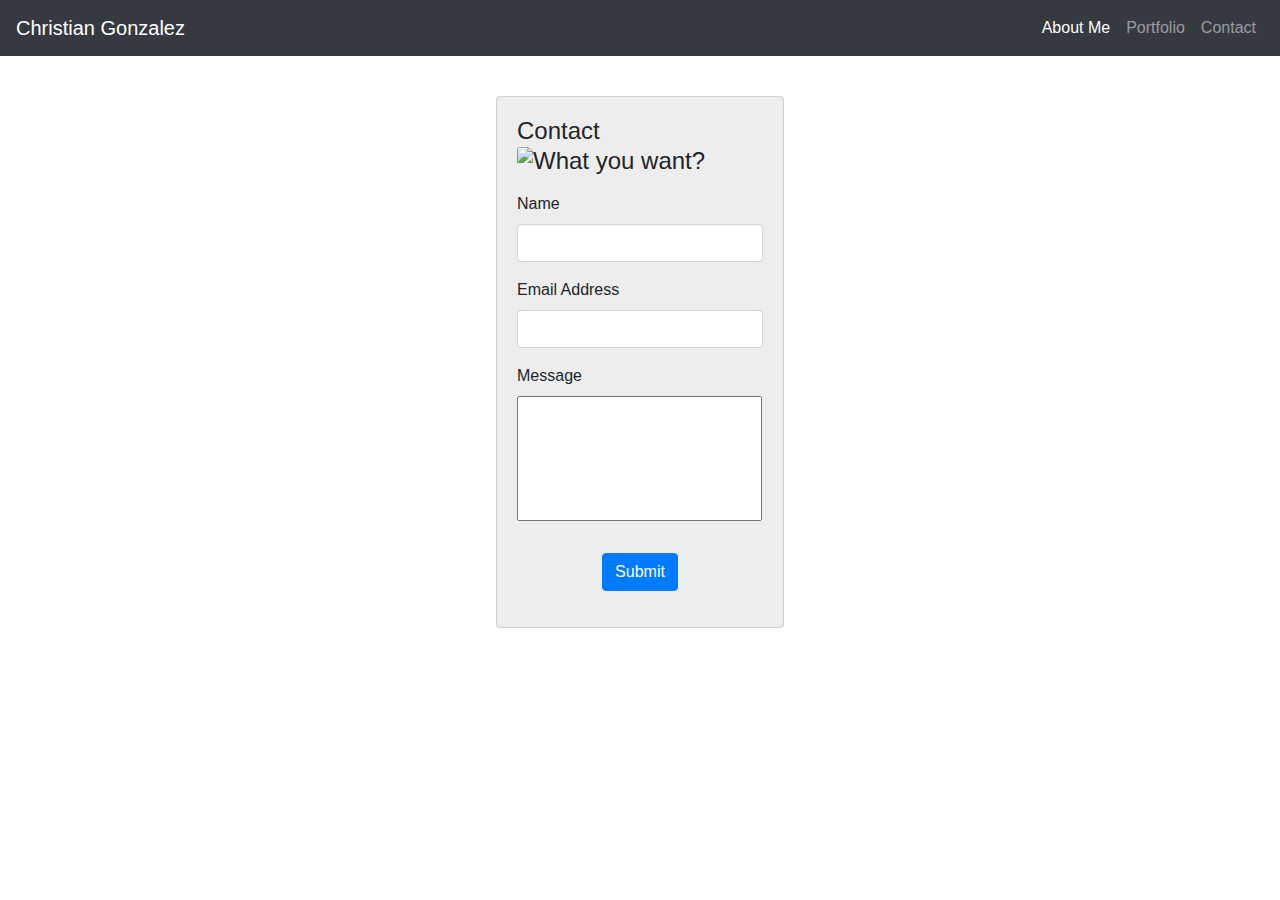
==== contact.html @ 12d0321c "Updated files" ====
<!DOCTYPE html>
<html lang="en">
<head>
    <meta charset="UTF-8">
    <meta name="viewport" content="width=device-width, initial-scale=1.0">
    <link rel="stylesheet" href="https://stackpath.bootstrapcdn.com/bootstrap/4.5.2/css/bootstrap.min.css" integrity="sha384-JcKb8q3iqJ61gNV9KGb8thSsNjpSL0n8PARn9HuZOnIxN0hoP+VmmDGMN5t9UJ0Z" crossorigin="anonymous">
    <link rel="stylesheet" href="contactStyle.css">
    <title>Contact</title>
</head>
<body class="wallpaper">

    <!-- Navbar -->
    <nav class="navbar navbar-expand-lg navbar-dark bg-dark">
      <a class="navbar-brand" href="#">Christian Gonzalez</a>
      <button class="navbar-toggler" type="button" data-toggle="collapse" data-target="#navbarSupportedContent" aria-controls="navbarSupportedContent" aria-expanded="false" aria-label="Toggle navigation">
        <span class="navbar-toggler-icon"></span>
      </button>
      <div class="collapse navbar-collapse" id="navbarSupportedContent">
        <ul class="navbar-nav ml-auto">
          <li class="nav-item active">
            <a class="nav-link" href="index.html">About Me <span class="sr-only">(current)</span></a>
          </li>
          <li class="nav-item">
            <a class="nav-link" href="portfolio.html">Portfolio</a>
          </li>
          <li class="nav-item">
            <a class="nav-link" href="contact.html" >Contact</a>
          </li>
        </ul>
        </form>
      </div>
    </nav>
     <!-- End of Navbar -->

     <!-- Contact Card -->
     <div class="card" style="width: 18rem;">
        <div class="card-body">
          <h4 class="card-title">Contact <img src="https://i.imgur.com/DOtQqly.png" class="card-img-top" alt="What you want?"></h4>
          <p class="card-text">

              <!-- Form -->
              <form>
                
                <div class="form-group">
                  <label for="exampleInputName1">Name</label>
                  <input type="name" class="form-control" id="exampleInputName1">
                </div>
                <div class="form-group">
                    <label for="exampleInputEmail1">Email Address</label>
                    <input type="email" class="form-control" id="exampleInputEmail1" aria-describedby="emailHelp">
                    <small id="emailHelp" class="form-text text-muted"></small>
                  </div>
                <div class="form-group">
                  <label for="exampleInputMessage1">Message</label> <br>
                  <input type="message" class="form-control-msg" id="exampleInputMessage1">
                </div>
                <button type="submit" class="btn btn-primary">Submit</button>
              </form>
              <!-- End of Form -->

          </p>
        </div>
    <!-- End of Contact Card -->
    <script src="https://code.jquery.com/jquery-3.5.1.slim.min.js" integrity="sha384-DfXdz2htPH0lsSSs5nCTpuj/zy4C+OGpamoFVy38MVBnE+IbbVYUew+OrCXaRkfj" crossorigin="anonymous"></script>
    <script src="https://cdn.jsdelivr.net/npm/popper.js@1.16.1/dist/umd/popper.min.js" integrity="sha384-9/reFTGAW83EW2RDu2S0VKaIzap3H66lZH81PoYlFhbGU+6BZp6G7niu735Sk7lN" crossorigin="anonymous"></script>
    <script src="https://stackpath.bootstrapcdn.com/bootstrap/4.5.2/js/bootstrap.min.js" integrity="sha384-B4gt1jrGC7Jh4AgTPSdUtOBvfO8shuf57BaghqFfPlYxofvL8/KUEfYiJOMMV+rV" crossorigin="anonymous"></script>
</body>
</html>
---- contactStyle.css ----
body, html {
    height: 100%;
    margin: 0;
}
.wallpaper {
    background-image: url("https://i.imgur.com/RhkutaY.png");
    height: 100%; 
    background-position: center;
    background-repeat: no-repeat;
    background-size: cover;
}
.card {
    background-color:#ededed;
    display: block;
    margin-top:40px;
    margin-right: auto;
    margin-bottom: 40px;
    margin-left: auto;
    
}
.card-img-top {
    width: 100px;
    height: auto;
}
.form-control-msg {
    height: 125px;
    width: 245px;
}
.btn {
    display: block;
    margin: 32px auto auto auto;
}
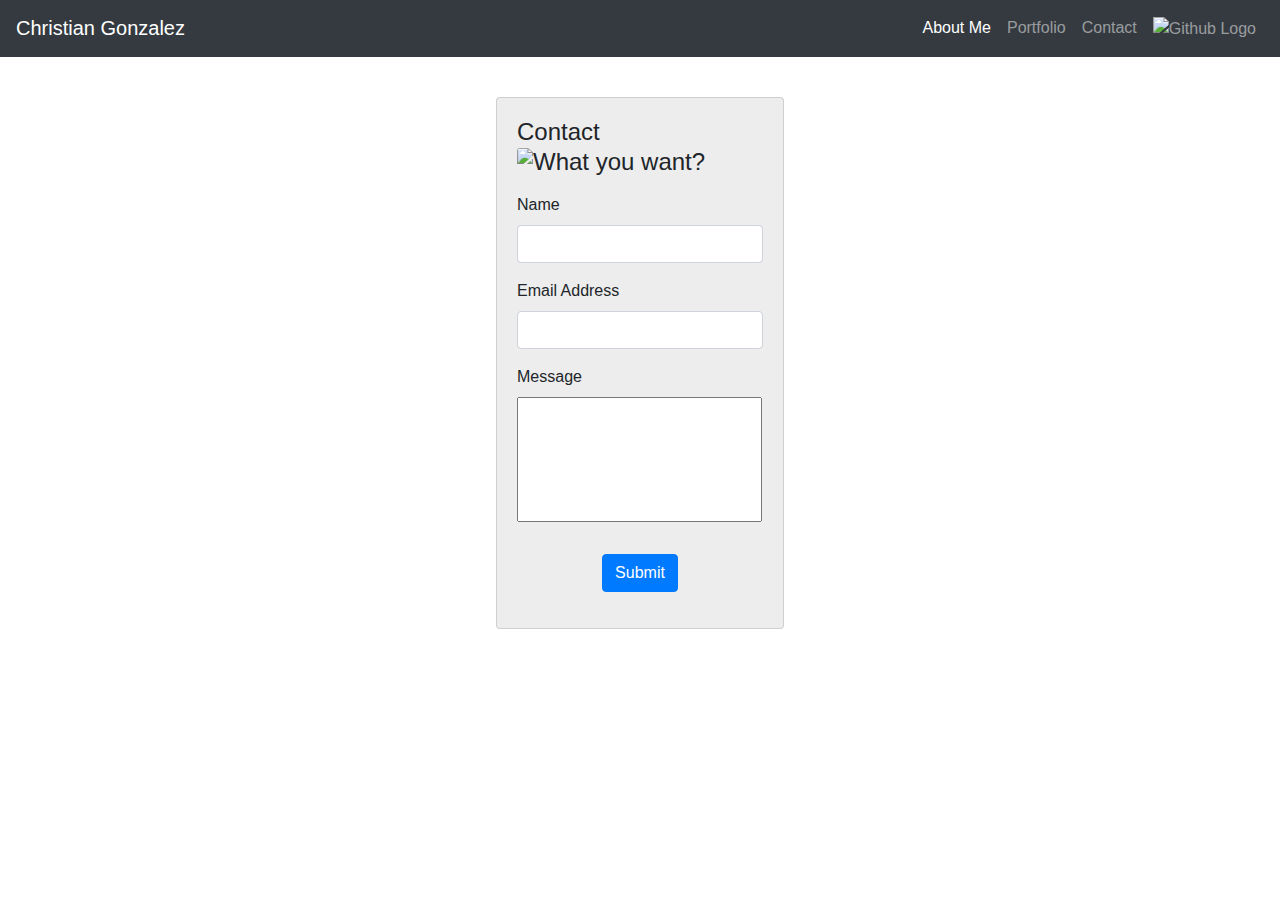
==== commit 38daba62: "Updated Code and added Github Logo" ====
--- a/contact.html
+++ b/contact.html
@@ -25,6 +25,9 @@
           </li>
           <li class="nav-item">
             <a class="nav-link" href="contact.html" >Contact</a>
+          </li>
+          <li class="nav-item">
+            <a class="nav-link" href="https://github.com/cgonzalez233"><img src="https://i.imgur.com/l1bQK2G.png" alt="Github Logo" class="githubLogo"></a>
           </li>
         </ul>
         </form>
--- a/contactStyle.css
+++ b/contactStyle.css
@@ -3,19 +3,17 @@
     margin: 0;
 }
 .wallpaper {
-    background-image: url("https://i.imgur.com/RhkutaY.png");
+    background-image: url("https://i.imgur.com/7GkXjXq.jpg");
     height: 100%; 
     background-position: center;
-    background-repeat: no-repeat;
+    background-repeat: repeat-y;
     background-size: cover;
 }
+/* Card Sizing */
 .card {
     background-color:#ededed;
     display: block;
-    margin-top:40px;
-    margin-right: auto;
-    margin-bottom: 40px;
-    margin-left: auto;
+    margin: 40px auto 40px auto;
     
 }
 .card-img-top {
@@ -29,4 +27,9 @@
 .btn {
     display: block;
     margin: 32px auto auto auto;
+}
+/* End Card Sizing */
+.githubLogo {
+    width: 20px;
+    height: auto;
 }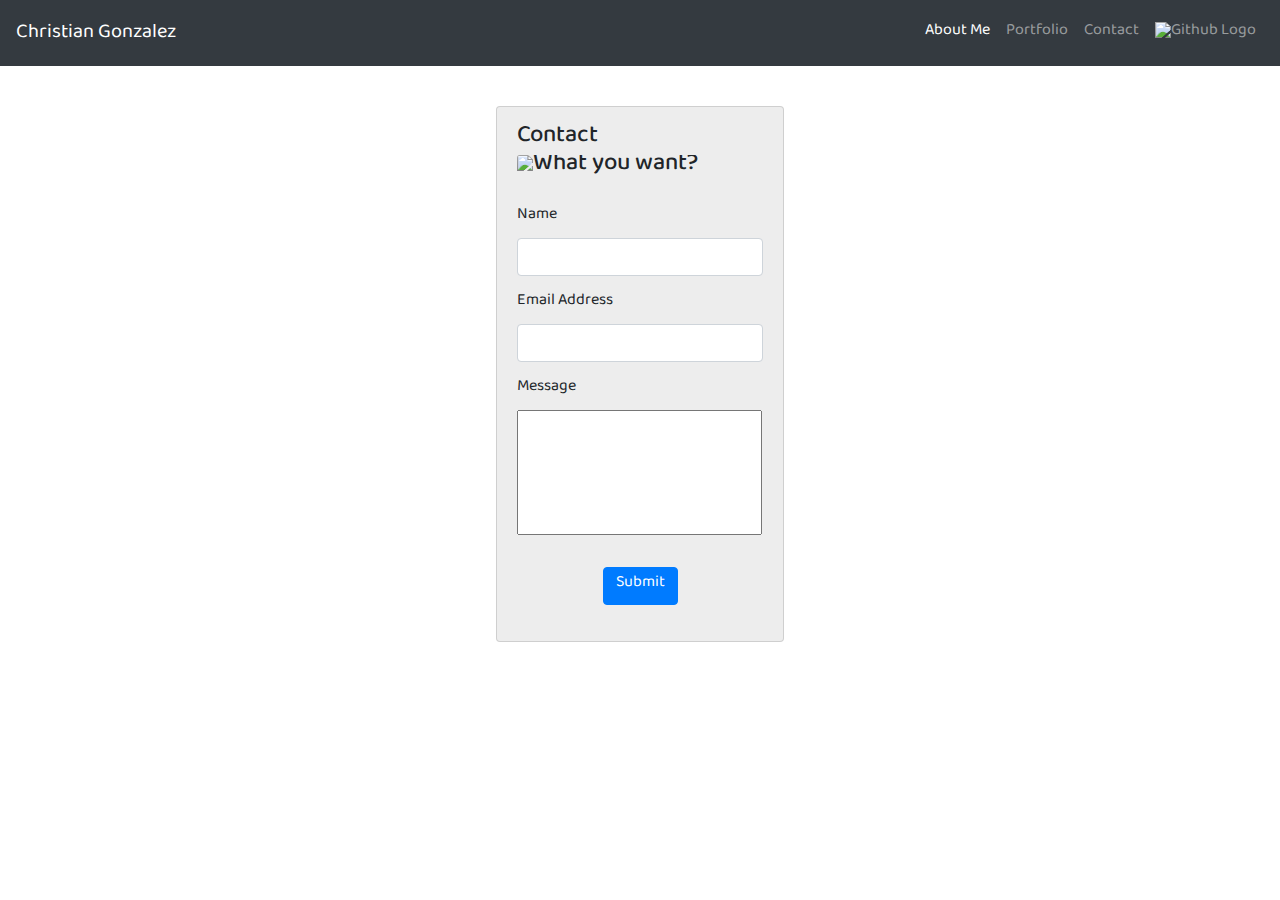
==== commit 7da70052: "New Font" ====
--- a/contact.html
+++ b/contact.html
@@ -5,18 +5,20 @@
     <meta name="viewport" content="width=device-width, initial-scale=1.0">
     <link rel="stylesheet" href="https://stackpath.bootstrapcdn.com/bootstrap/4.5.2/css/bootstrap.min.css" integrity="sha384-JcKb8q3iqJ61gNV9KGb8thSsNjpSL0n8PARn9HuZOnIxN0hoP+VmmDGMN5t9UJ0Z" crossorigin="anonymous">
     <link rel="stylesheet" href="contactStyle.css">
+    <link href="https://fonts.googleapis.com/css2?family=Baloo+Tammudu+2:wght@500&display=swap" rel="stylesheet">
+    
     <title>Contact</title>
 </head>
 <body class="wallpaper">
 
     <!-- Navbar -->
     <nav class="navbar navbar-expand-lg navbar-dark bg-dark">
-      <a class="navbar-brand" href="#">Christian Gonzalez</a>
+      <a class="navbar-brand fontFix" href="#">Christian Gonzalez</a>
       <button class="navbar-toggler" type="button" data-toggle="collapse" data-target="#navbarSupportedContent" aria-controls="navbarSupportedContent" aria-expanded="false" aria-label="Toggle navigation">
         <span class="navbar-toggler-icon"></span>
       </button>
       <div class="collapse navbar-collapse" id="navbarSupportedContent">
-        <ul class="navbar-nav ml-auto">
+        <ul class="navbar-nav ml-auto fontFix">
           <li class="nav-item active">
             <a class="nav-link" href="index.html">About Me <span class="sr-only">(current)</span></a>
           </li>
@@ -43,7 +45,6 @@
 
               <!-- Form -->
               <form>
-                
                 <div class="form-group">
                   <label for="exampleInputName1">Name</label>
                   <input type="name" class="form-control" id="exampleInputName1">
@@ -57,7 +58,7 @@
                   <label for="exampleInputMessage1">Message</label> <br>
                   <input type="message" class="form-control-msg" id="exampleInputMessage1">
                 </div>
-                <button type="submit" class="btn btn-primary">Submit</button>
+                <button type="submit" class="btn btn-primary fontFixButton">Submit</button>
               </form>
               <!-- End of Form -->
 
--- a/contactStyle.css
+++ b/contactStyle.css
@@ -1,6 +1,7 @@
 body, html {
     height: 100%;
     margin: 0;
+    font-family: 'Baloo Tammudu 2', cursive;
 }
 .wallpaper {
     background-image: url("https://i.imgur.com/7GkXjXq.jpg");
@@ -9,6 +10,14 @@
     background-repeat: repeat-y;
     background-size: cover;
 }
+
+.fontFix {
+    margin-top: 6px
+}
+.fontFixButton {
+    margin-top: 10px;
+}
+
 /* Card Sizing */
 .card {
     background-color:#ededed;
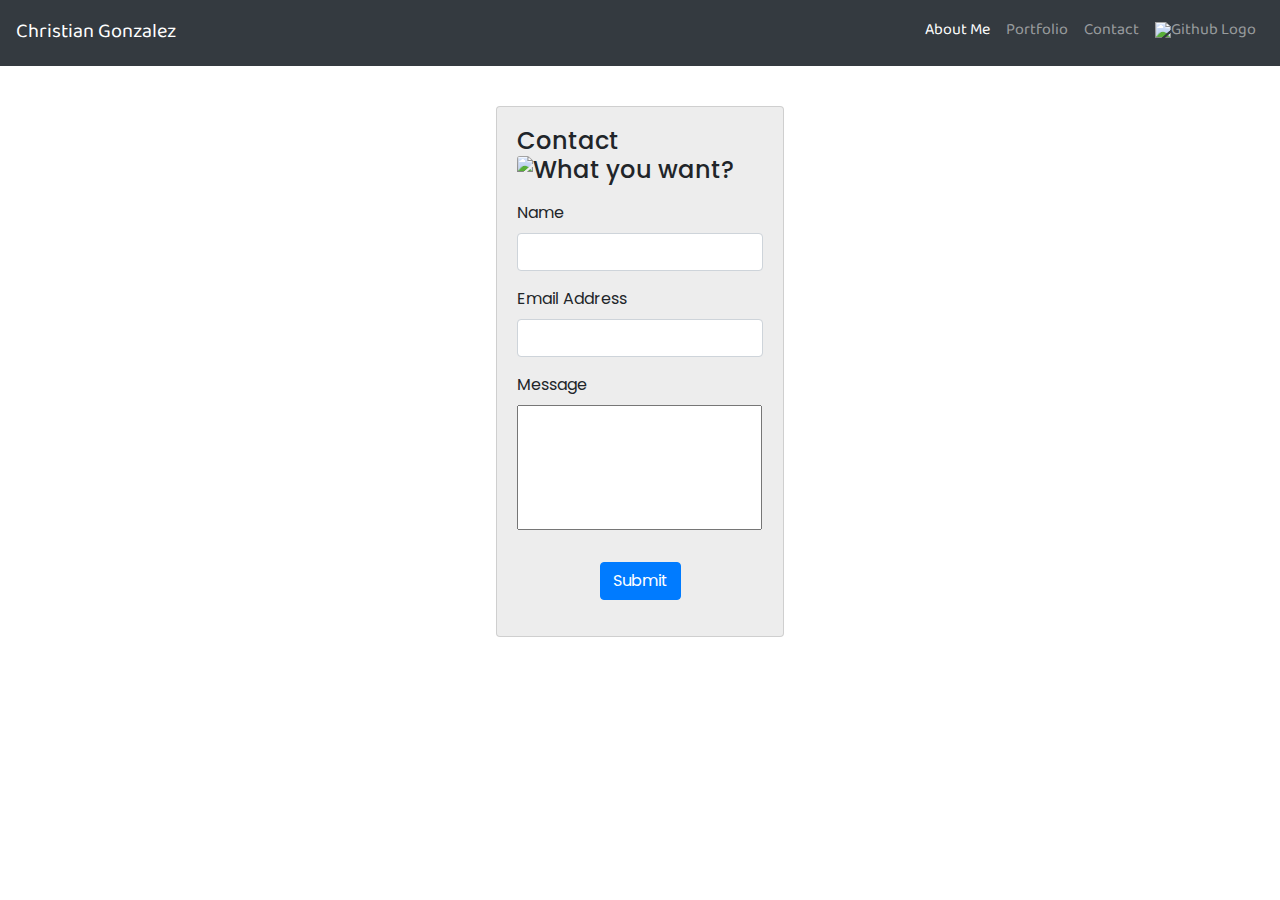
==== commit db956133: "fixes" ====
--- a/contact.html
+++ b/contact.html
@@ -5,7 +5,7 @@
     <meta name="viewport" content="width=device-width, initial-scale=1.0">
     <link rel="stylesheet" href="https://stackpath.bootstrapcdn.com/bootstrap/4.5.2/css/bootstrap.min.css" integrity="sha384-JcKb8q3iqJ61gNV9KGb8thSsNjpSL0n8PARn9HuZOnIxN0hoP+VmmDGMN5t9UJ0Z" crossorigin="anonymous">
     <link rel="stylesheet" href="contactStyle.css">
-    <link href="https://fonts.googleapis.com/css2?family=Baloo+Tammudu+2:wght@500&display=swap" rel="stylesheet">
+    <link href="https://fonts.googleapis.com/css2?family=Baloo+Tammudu+2:wght@600&family=Poppins:wght@300&display=swap" rel="stylesheet">
     
     <title>Contact</title>
 </head>
@@ -58,7 +58,7 @@
                   <label for="exampleInputMessage1">Message</label> <br>
                   <input type="message" class="form-control-msg" id="exampleInputMessage1">
                 </div>
-                <button type="submit" class="btn btn-primary fontFixButton">Submit</button>
+                <button type="submit" class="btn btn-primary">Submit</button>
               </form>
               <!-- End of Form -->
 
--- a/contactStyle.css
+++ b/contactStyle.css
@@ -1,7 +1,7 @@
 body, html {
     height: 100%;
     margin: 0;
-    font-family: 'Baloo Tammudu 2', cursive;
+    font-family: 'Poppins', sans-serif;
 }
 .wallpaper {
     background-image: url("https://i.imgur.com/7GkXjXq.jpg");
@@ -11,12 +11,13 @@
     background-size: cover;
 }
 
+.navbar {
+    font-family: 'Baloo Tammudu 2', cursive;
+}
 .fontFix {
     margin-top: 6px
 }
-.fontFixButton {
-    margin-top: 10px;
-}
+
 
 /* Card Sizing */
 .card {
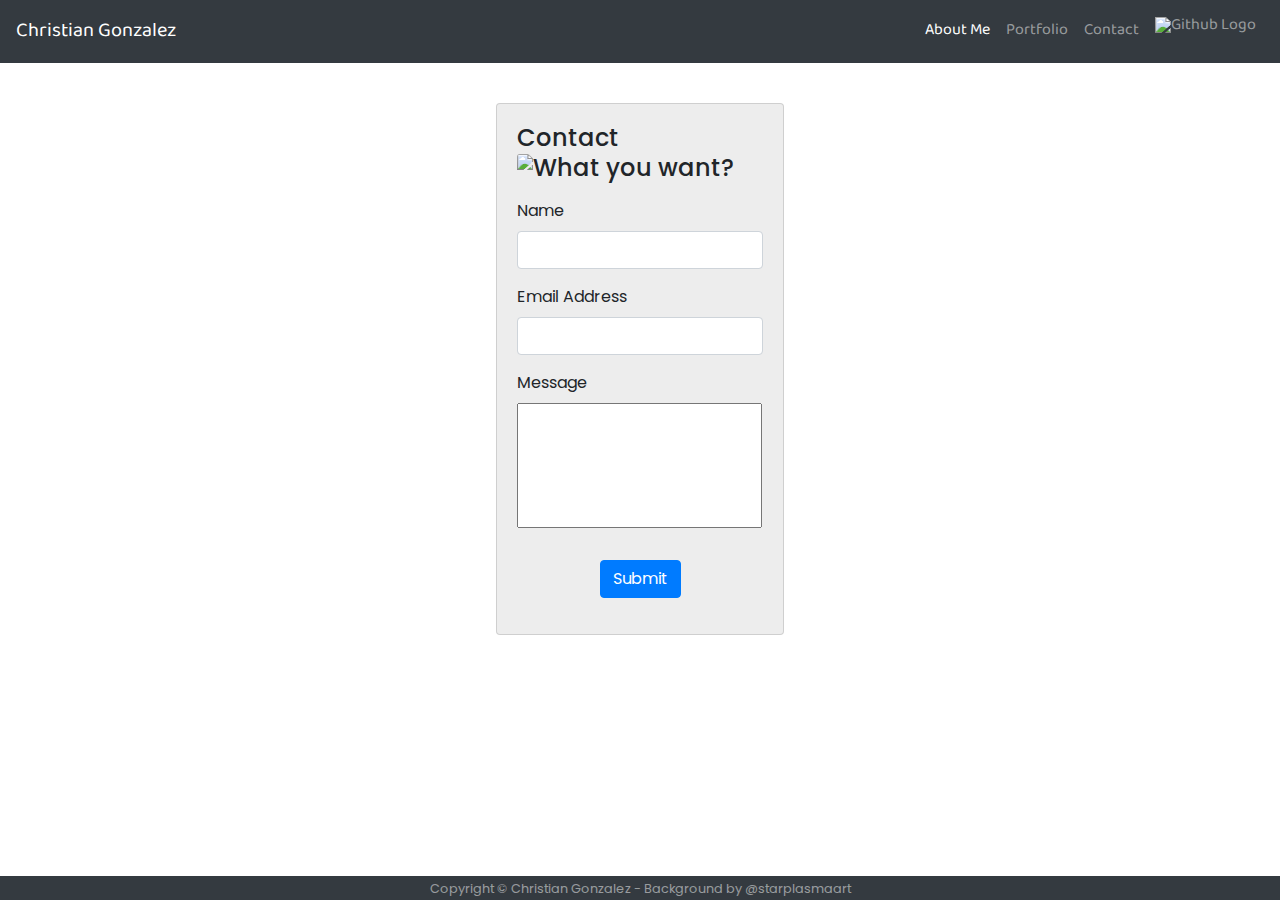
==== commit eb2f7cc8: "Semantic tags, notes, other minor fixes" ====
--- a/contact.html
+++ b/contact.html
@@ -17,29 +17,32 @@
       <button class="navbar-toggler" type="button" data-toggle="collapse" data-target="#navbarSupportedContent" aria-controls="navbarSupportedContent" aria-expanded="false" aria-label="Toggle navigation">
         <span class="navbar-toggler-icon"></span>
       </button>
+
+      <!-- Navbar Links -->
       <div class="collapse navbar-collapse" id="navbarSupportedContent">
         <ul class="navbar-nav ml-auto fontFix">
           <li class="nav-item active">
-            <a class="nav-link" href="index.html">About Me <span class="sr-only">(current)</span></a>
+            <a class="nav-link" href="index.html">About Me</a>
           </li>
           <li class="nav-item">
             <a class="nav-link" href="portfolio.html">Portfolio</a>
           </li>
           <li class="nav-item">
-            <a class="nav-link" href="contact.html" >Contact</a>
+            <a class="nav-link" href="contact.html" >Contact <span class="sr-only">(current)</span></a>
           </li>
           <li class="nav-item">
             <a class="nav-link" href="https://github.com/cgonzalez233"><img src="https://i.imgur.com/l1bQK2G.png" alt="Github Logo" class="githubLogo"></a>
           </li>
         </ul>
-        </form>
+      <!-- End Navbar Links -->
+
       </div>
     </nav>
      <!-- End of Navbar -->
 
      <!-- Contact Card -->
-     <div class="card" style="width: 18rem;">
-        <div class="card-body">
+     <main class="card" style="width: 18rem;">
+        <section class="card-body">
           <h4 class="card-title">Contact <img src="https://i.imgur.com/DOtQqly.png" class="card-img-top" alt="What you want?"></h4>
           <p class="card-text">
 
@@ -63,8 +66,18 @@
               <!-- End of Form -->
 
           </p>
-        </div>
+        </section>
+      </main>
     <!-- End of Contact Card -->
+
+     <!-- Footer -->
+  <footer id="sticky-footer" class="py-1.5 bg-dark text-white-50">
+    <div class="container text-center">
+      <small>Copyright &copy; Christian Gonzalez - Background by @starplasmaart</small>
+    </div>
+  </footer>
+      <!-- End Footer -->
+
     <script src="https://code.jquery.com/jquery-3.5.1.slim.min.js" integrity="sha384-DfXdz2htPH0lsSSs5nCTpuj/zy4C+OGpamoFVy38MVBnE+IbbVYUew+OrCXaRkfj" crossorigin="anonymous"></script>
     <script src="https://cdn.jsdelivr.net/npm/popper.js@1.16.1/dist/umd/popper.min.js" integrity="sha384-9/reFTGAW83EW2RDu2S0VKaIzap3H66lZH81PoYlFhbGU+6BZp6G7niu735Sk7lN" crossorigin="anonymous"></script>
     <script src="https://stackpath.bootstrapcdn.com/bootstrap/4.5.2/js/bootstrap.min.js" integrity="sha384-B4gt1jrGC7Jh4AgTPSdUtOBvfO8shuf57BaghqFfPlYxofvL8/KUEfYiJOMMV+rV" crossorigin="anonymous"></script>
--- a/contactStyle.css
+++ b/contactStyle.css
@@ -1,3 +1,4 @@
+/* Background */
 body, html {
     height: 100%;
     margin: 0;
@@ -10,16 +11,25 @@
     background-repeat: repeat-y;
     background-size: cover;
 }
+/* End Background */
 
+/* Navbar */
 .navbar {
     font-family: 'Baloo Tammudu 2', cursive;
 }
 .fontFix {
     margin-top: 6px
 }
+.githubLogo {
+    width: 20px;
+    height: auto;
+    margin-top: -5px;
+}
+
+/* End Navbar */
 
 
-/* Card Sizing */
+/* Card */
 .card {
     background-color:#ededed;
     display: block;
@@ -38,8 +48,13 @@
     display: block;
     margin: 32px auto auto auto;
 }
-/* End Card Sizing */
-.githubLogo {
-    width: 20px;
-    height: auto;
-}+/* End Card */
+
+/* Footer */
+#sticky-footer {
+    position: fixed;
+    left: 0;
+    bottom: 0;
+    width: 100%;
+}
+/* End Footer */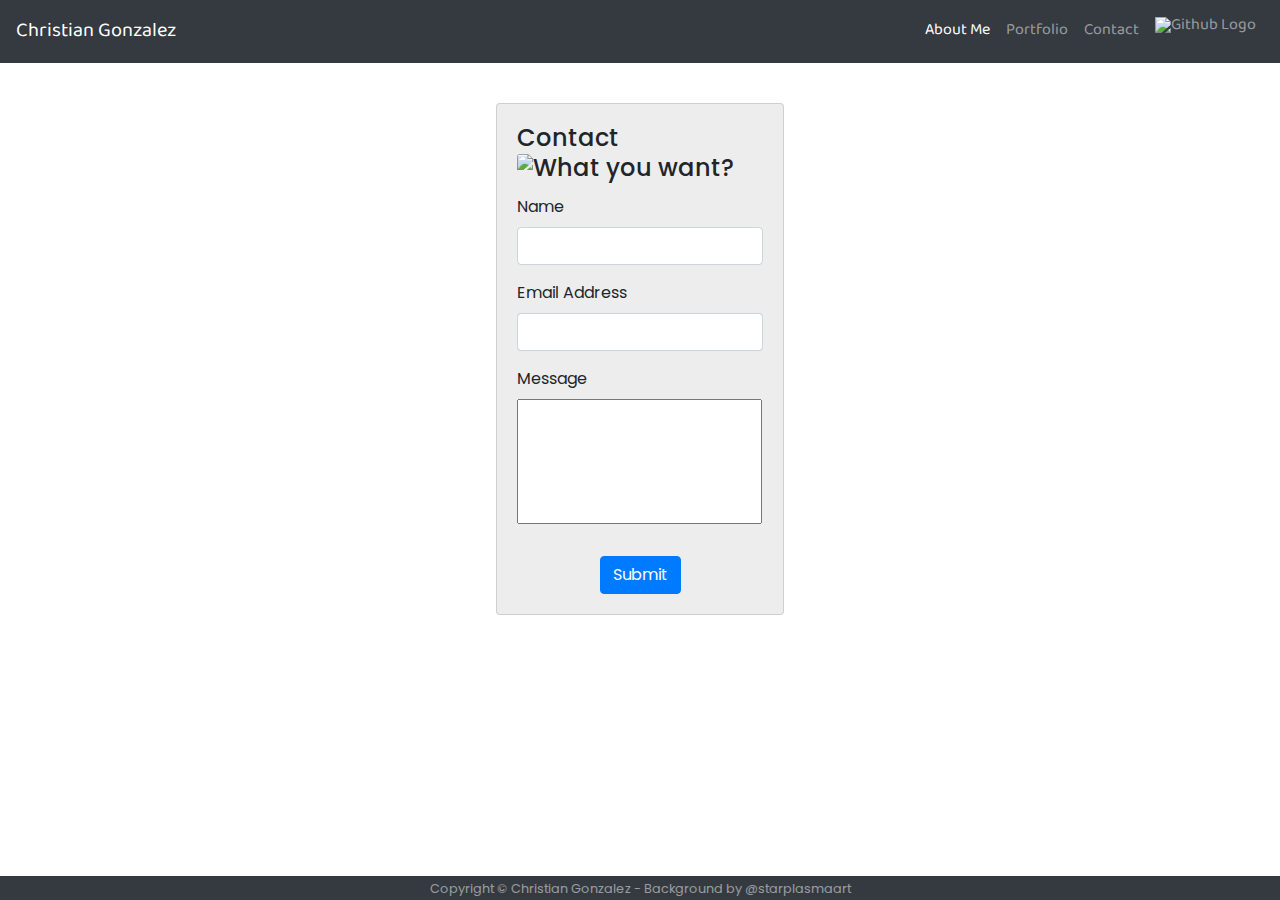
==== commit f6d93cc0: "Added README" ====
--- a/contact.html
+++ b/contact.html
@@ -44,13 +44,12 @@
      <main class="card" style="width: 18rem;">
         <section class="card-body">
           <h4 class="card-title">Contact <img src="https://i.imgur.com/DOtQqly.png" class="card-img-top" alt="What you want?"></h4>
-          <p class="card-text">
 
               <!-- Form -->
-              <form>
+              <form class="card-text">
                 <div class="form-group">
                   <label for="exampleInputName1">Name</label>
-                  <input type="name" class="form-control" id="exampleInputName1">
+                  <input type="text" class="form-control" id="exampleInputName1">
                 </div>
                 <div class="form-group">
                     <label for="exampleInputEmail1">Email Address</label>
@@ -59,13 +58,12 @@
                   </div>
                 <div class="form-group">
                   <label for="exampleInputMessage1">Message</label> <br>
-                  <input type="message" class="form-control-msg" id="exampleInputMessage1">
+                  <input type="text" class="form-control-msg" id="exampleInputMessage1">
                 </div>
                 <button type="submit" class="btn btn-primary">Submit</button>
               </form>
               <!-- End of Form -->
 
-          </p>
         </section>
       </main>
     <!-- End of Contact Card -->
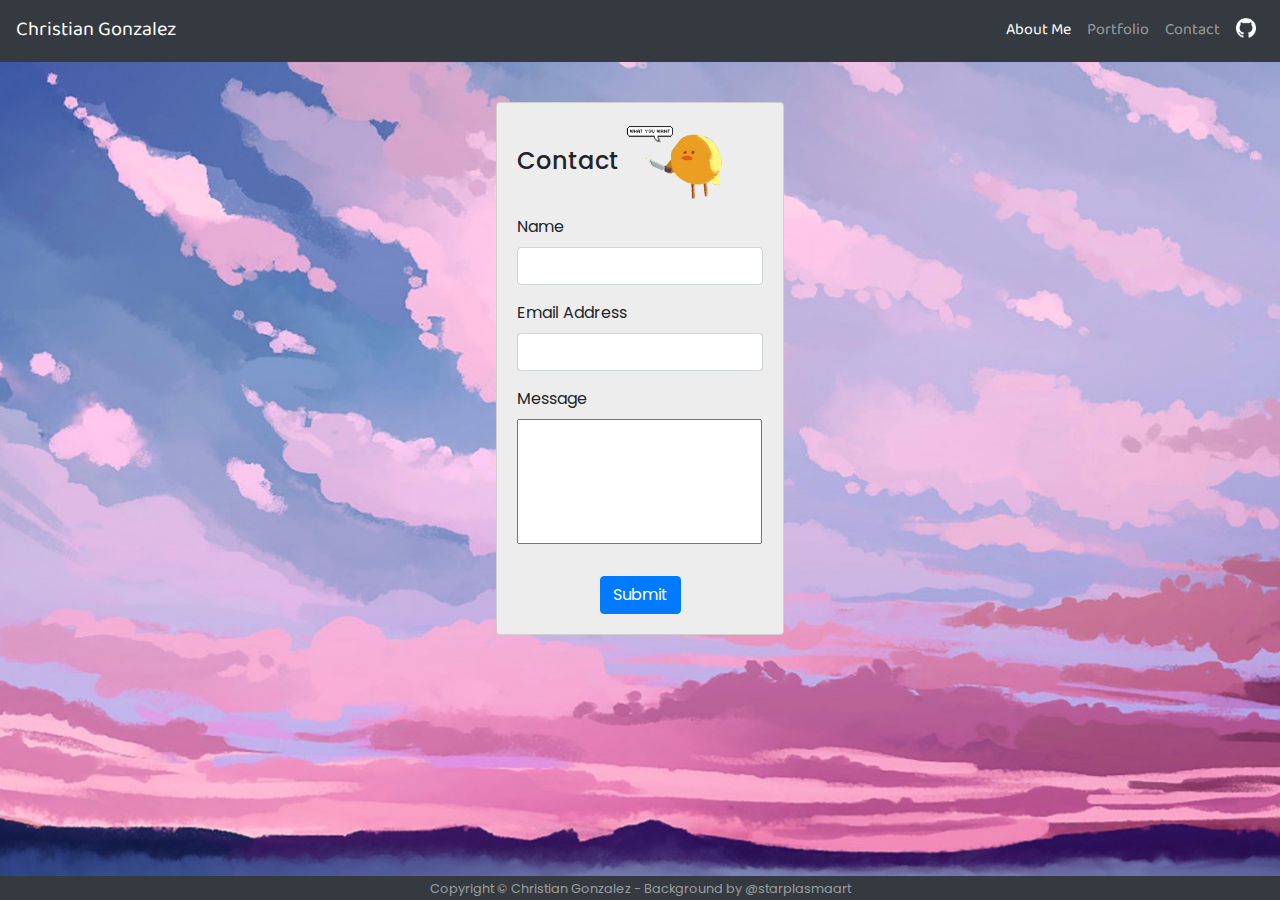
==== commit f9a2de94: "Added pokessist and workoutTracker inputs" ====
--- a/contact.html
+++ b/contact.html
@@ -31,7 +31,7 @@
             <a class="nav-link" href="contact.html" >Contact <span class="sr-only">(current)</span></a>
           </li>
           <li class="nav-item">
-            <a class="nav-link" href="https://github.com/cgonzalez233"><img src="https://i.imgur.com/l1bQK2G.png" alt="Github Logo" class="githubLogo"></a>
+            <a class="nav-link" href="https://github.com/cgonzalez233"><img src="./assets/githubLogo.png" alt="Github Logo" class="githubLogo"></a>
           </li>
         </ul>
       <!-- End Navbar Links -->
@@ -43,7 +43,7 @@
      <!-- Contact Card -->
      <main class="card" style="width: 18rem;">
         <section class="card-body">
-          <h4 class="card-title">Contact <img src="https://i.imgur.com/DOtQqly.png" class="card-img-top" alt="What you want?"></h4>
+          <h4 class="card-title">Contact <img src="./assets/whatYouWant.png" class="card-img-top" alt="What you want?"></h4>
 
               <!-- Form -->
               <form class="card-text">
--- a/contactStyle.css
+++ b/contactStyle.css
@@ -5,7 +5,7 @@
     font-family: 'Poppins', sans-serif;
 }
 .wallpaper {
-    background-image: url("https://i.imgur.com/7GkXjXq.jpg");
+    background-image: url("./assets/background.jpg");
     height: 100%; 
     background-position: center;
     background-repeat: repeat-y;
